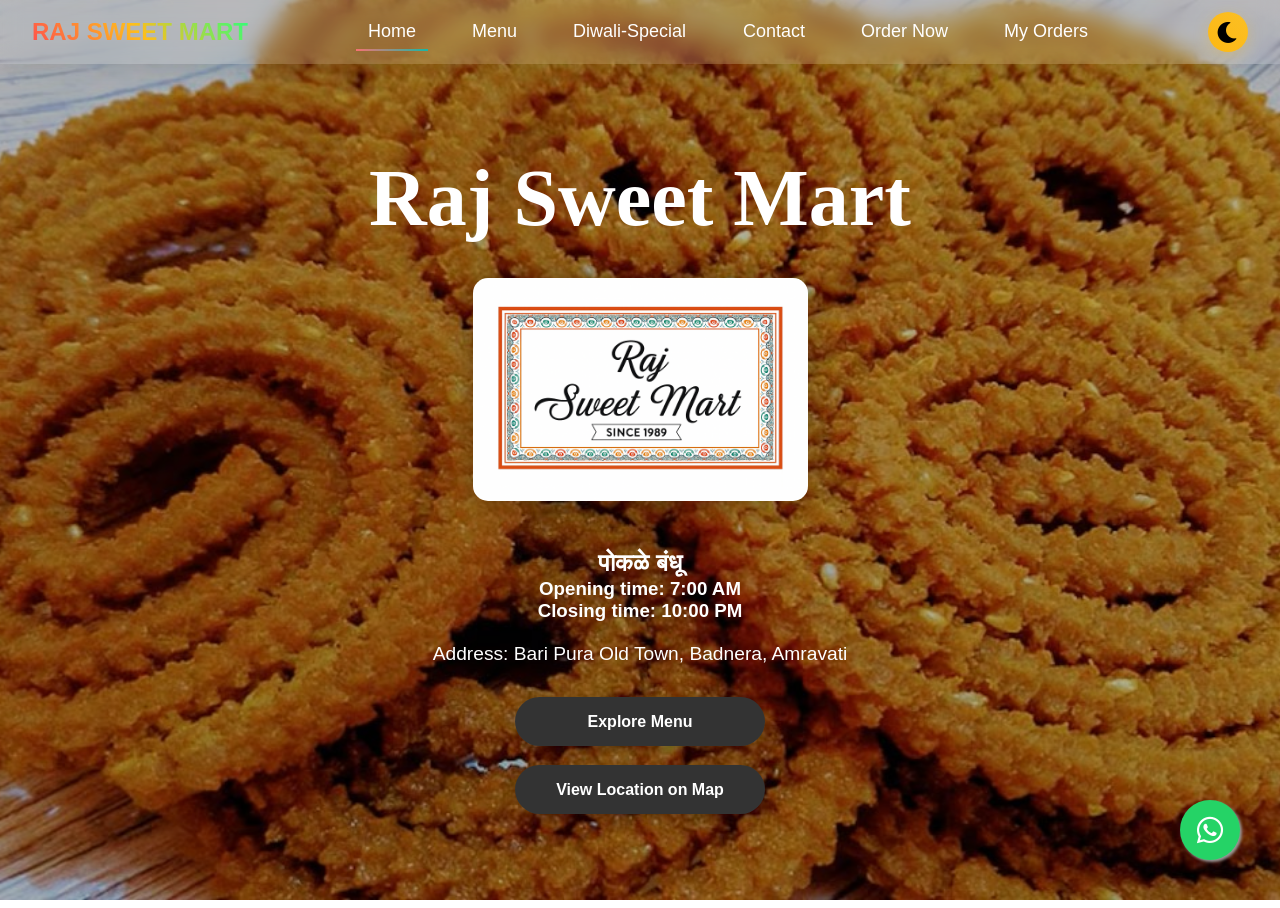
==== index.html @ 450e7254 "jsduifh" ====
<!DOCTYPE html>
<html lang="en">

<head>
    <script>
        // Set dark theme class before CSS loads to prevent white flash
        try {
            if (localStorage.getItem('theme') === 'dark') {
                document.documentElement.classList.add('dark-theme');
                document.body.classList.add('dark-theme');
            }
        } catch (e) { }
    </script>
    <meta charset="UTF-8">
    <meta name="viewport" content="width=device-width, initial-scale=1.0">
    <title>Raj Sweet Mart - Home</title>

    <link rel="icon" type="image/png" href="logo/2.png">


    <!-- Google tag (gtag.js) -->
<script async src="https://www.googletagmanager.com/gtag/js?id=G-T4HXLF1717"></script>
<script>
  window.dataLayer = window.dataLayer || [];
  function gtag(){dataLayer.push(arguments);}
  gtag('js', new Date());

  gtag('config', 'G-T4HXLF1717');
</script>


    <!-- Font Awesome -->
    <link rel="stylesheet" href="https://cdnjs.cloudflare.com/ajax/libs/font-awesome/6.0.0/css/all.min.css">
    <style>
        @import url('https://fonts.googleapis.com/css2?family=Intel+One+Mono:ital,wght@0,300..700;1,300..700&display=swap');

        /* Ensure all content is above video */
        body,
        .navbar,
        .hero,
        .whatsapp-float {
            position: relative;
            z-index: 1;
        }
    </style>
    <!-- Theme CSS - Add this before your main CSS -->
    <link rel="stylesheet" href="css/theme.css">
    <!-- Main CSS -->
    <link rel="stylesheet" href="css/styles.css">
    <!-- Favicon -->
    <link rel="icon" type="image/x-icon" href="images/favicon.ico">
</head>

<body class="background-image">
    <!-- Fallback Background -->
    <div class="video-fallback"></div>

    <!-- Loading Indicator -->
    <div class="video-loading" id="videoLoading">
        <div class="loading-spinner"></div>
        <p>Loading background video...</p>
    </div>

    <!-- Video Overlay -->
    <div class="video-overlay"></div>
    <!-- Navigation -->
    <nav class="navbar" id="navbar">
        <div class="nav-container">
            <div class="logo"><a href="index.html" style="text-decoration: none; color: inherit;">RAJ SWEET MART</a>
            </div>
            <div class="nav-links">
                <a href="index.html" class="nav-button">Home</a>
                <a href="menu.html" class="nav-button">Menu</a>
                <a href="diwali.html" class="nav-button">Diwali-Special</a>
                <a href="contact.html" class="nav-button">Contact</a>
                <a href="order.html" class="nav-button">Order Now</a>
                <a href="user-dashboard.html" class="nav-button">My Orders</a>
            </div>
            <style>
                .nav-links .nav-button {
                    color: white !important;
                }
            </style>

            <!-- Theme toggle button -->
            <button class="theme-toggle-btn" id="themeToggleBtn" title="Toggle light/dark mode" type="button">
                <i class="fas fa-moon"></i>
            </button>
            <button class="mobile-menu-btn" onclick="toggleMobileMenu()">
                <span id="menu-icon">☰</span>
            </button>
        </div>
        <div class="mobile-nav" id="mobile-nav">
            <a href="index.html" class="mobile-nav-link">Home</a>
            <a href="menu.html" class="mobile-nav-link">Menu</a>
            <a href="diwali.html" class="mobile-nav-link">Diwali Special</a>
            <a href="contact.html" class="mobile-nav-link">Contact</a>
            <a href="order.html" class="mobile-nav-link">Order Now</a>
            <a href="user-dashboard.html" class="mobile-nav-link">My Orders</a>
        </div>
        <!-- Mobile menu overlay -->
        <div class="mobile-nav-overlay" id="mobile-nav-overlay"></div>
    </nav>

    <!-- Hero Section -->
    <section id="home" class="hero">
        <div class="hero-content">
            <h1>Raj Sweet Mart</h1>
            <style>
                @import url('https://fonts.googleapis.com/css2?family=Bellefair&family=Intel+One+Mono:ital,wght@0,300..700;1,300..700&family=Merienda:wght@300..900&display=swap');
            </style>
            <!-- <p class="hero-description">Discover the finest sweets and treats at Raj Sweet Mart</p> -->
            <div class="hotel-logo">
                <img src="/images/newlogo.png" alt="Raj Sweet Mart Logo" class="logo-image">
            </div>
            <p class="surname">पोकळे बंधू</p>
            <h3>Opening time: 7:00 AM</h3>
            <h3>Closing time: 10:00 PM</h3>
            <br>
            <h4>Address: Bari Pura Old Town, Badnera, Amravati</h4>
            <a href="menu.html" class="cta-button">Explore Menu</a>
            <br><br>
            <a href="contact.html" class="cta-button">View Location on Map</a>
        </div>
    </section>

    <!-- WhatsApp Floating Button -->
    <a href="https://wa.me/+919850937027" class="whatsapp-float" target="_blank">
        <i class="fab fa-whatsapp"></i>
    </a>

    <div class="background-slideshow">
        <div class="slide-wrapper">
            <img src="/images/chakli.jpg" class="bg-slide active"
            alt="Background 1">
            <img src="/images/anarsaa.jpg" class="bg-slide" alt="Background 2">
            <img src="/images/karanji.jpg" class="bg-slide" alt="Background 3">
            <img src="/images/chivdaa.jpg" class="bg-slide" alt="Background 4">
            <img src="/images/shankarpada.jpg" class="bg-slide" alt="Background 5">
            <img src="/images/gulab-jamun-desi ghee.jpg" class="bg-slide" alt="Background 6">
        </div>
        <div class="overlay"></div>
    </div>

    <script src="/js/script.js"></script>
</body>

</html>
---- css/theme.css ----
/* Common Theme Styles */
:root {
    /* Light Theme Variables */
    --light-bg: #ffffff;
    --light-text: #000000;
    --light-secondary: #333333;
    --light-card-bg: rgba(255, 255, 255, 0.8);
    --light-shadow: rgba(0, 0, 0, 0.1);
    
    /* Dark Theme Variables */
    --dark-bg: #121212;
    --dark-text: #ffffff;
    --dark-secondary: #f0f0f0;
    --dark-card-bg: rgba(18, 18, 18, 0.8);
    --dark-shadow: rgba(0, 0, 0, 0.2);
}

/* Light Theme (Default) */
body {
    background-color: var(--bg-light);
    color: var(--text-light);
    transition: all 0.3s ease;
}

/* Header Styles */
.menu-header h1,
.diwali-header-section h1,
.contact-header h1 {
    color: var(--light-text);
    text-shadow: 2px 2px 4px var(--light-shadow);
}

.menu-header p,
.diwali-header-section p,
.contact-header p {
    color: var(--light-secondary);
}

/* Card and Container Styles */
.sweets-container,
.diwali-container,
.contact-container {
    background: var(--light-card-bg);
    backdrop-filter: blur(10px);
}

/* Dark Theme */
.dark-theme {
    background-color: var(--dark-bg);
    color: var(--dark-text);
}

.dark-theme .menu-header h1,
.dark-theme .diwali-header-section h1,
.dark-theme .contact-header h1 {
    color: var(--dark-text);
    text-shadow: 2px 2px 4px var(--dark-shadow);
}

.dark-theme .menu-header p,
.dark-theme .diwali-header-section p,
.dark-theme .contact-header p {
    color: var(--dark-secondary);
}

.dark-theme .sweets-container,
.dark-theme .diwali-container,
.dark-theme .contact-container {
    background: var(--dark-card-bg);
}

/* Header and content visibility fixes */
.hero-content h1,
.menu-header h1,
.diwali-header-section h1 {
    color: inherit;
}

.hero-content h3,
.hero-content h4,
.menu-header p,
.diwali-header-section p {
    color: white;
}

/* Card backgrounds */
.sweet-item,
.diwali-item {
    background: var(--bg-light);
    color: var(--text-light);
}

.dark-theme .sweet-item,
.dark-theme .diwali-item {
    background: #242424;
    color: var(--text-dark);
}
---- css/styles.css ----
/* Global Styles */
html {
    scroll-behavior: smooth;
    scroll-padding-top: 80px;
    /* Account for fixed navbar */
}

html.dark-theme,
body.dark-theme {
    background-color: #000000 !important;
    color: #ffffff !important;
}

/* Ensure background color is properly set */
body.dark-theme,
html.dark-theme {
    background: #000000 !important;
}

* {
    margin: 0;
    padding: 0;
    box-sizing: border-box;
    backface-visibility: hidden;
    -webkit-backface-visibility: hidden;
}

html,
body {
    height: 100%;
    width: 100%;
    overflow-x: hidden;
}

body {
    font-family: 'Arial', sans-serif;
    /*background-color: #ffffff;*/
    color: #000000;
    line-height: 1.2;
    -webkit-font-smoothing: antialiased;
    -moz-osx-font-smoothing: grayscale;
    padding-top: 64px;
    /* Account for fixed navbar height */
}

body.background-image {
    /*background-image: url('/images/back-img.jpg');*/
    background-size: cover;
    background-position: center;
    background-repeat: no-repeat;
    background-attachment: fixed;
}

/* Navigation Styles */
/*.navbar {
    position: fixed !important;
    top: 0 !important;
    left: 0 !important;
    right: 0 !important;
    width: 100% !important;
    background: rgba(255, 255, 255, 0.95);
    backdrop-filter: blur(20px);
    border-bottom: 1px solid rgba(0, 0, 0, 0.1);
    box-shadow: 0 8px 32px rgba(0, 0, 0, 0.1);
    transition: all 0.3s cubic-bezier(0.4, 0, 0.2, 1);
    will-change: transform, background-color;
    z-index: 1001 !important;
}*/
.navbar {
    background-color: transparent;
    /* Remove solid background */
    background: rgba(255, 255, 255, 0.144);
    /* Semi-transparent white overlay */
    backdrop-filter: blur(10px);
    /* Glass effect */
    -webkit-backdrop-filter: blur(10px);
    /* Safari support */
    box-shadow: 0 2px 20px rgba(0, 0, 0, 0.1);
    position: fixed;
    top: 0;
    left: 0;
    right: 0;
    z-index: 1000;
    transition: all 0.3s ease;
}


.navbar.scrolled {
    backdrop-filter: blur(10px);
    -webkit-backdrop-filter: blur(10px);
    box-shadow: 0 4px 20px rgba(0, 0, 0, 0.1);
}

.nav-container {
    max-width: 100%;
    padding: 0 2rem;
    display: flex;
    justify-content: space-between;
    align-items: center;
    height: 64px;
    position: relative;
    z-index: 1002 !important;
}

.logo {
    font-size: 1.5rem;
    font-weight: bold;
    background: linear-gradient(45deg, #ff4e4e, #ffbe1b, #2fff7b);
    background-clip: text;
    -webkit-background-clip: text;
    color: transparent;
    animation: pulse 2s ease-in-out infinite;
}

@keyframes pulse {

    0%,
    100% {
        opacity: 1;
    }

    50% {
        opacity: 0.8;
    }
}

.nav-links {
    display: flex;
    gap: 2rem;
    position: relative;
    z-index: 1002 !important;
}

.nav-button {
    color: #374151;
    font-size: large;
    font-weight: 500;
    padding: 0.5rem 0.75rem;
    text-decoration: none;
    position: relative;
    transition: all 0.3s cubic-bezier(0.4, 0, 0.2, 1);
    will-change: transform, box-shadow;
    pointer-events: auto !important;
    z-index: 1002 !important;
    background: none !important;
    box-shadow: none !important;
    border: none !important;

}

.nav-button::after {
    content: '';
    position: absolute;
    bottom: 0;
    left: 0;
    width: 0;
    height: 2px;
    background: linear-gradient(45deg, #f87171, #14b8a6);
    transition: width 0.3s ease;
}

.nav-button:hover,
.nav-button:focus,
.nav-button:active {
    background: none !important;
    box-shadow: none !important;
    border: none !important;

}

.nav-button:hover::after,
.nav-button.active::after {
    width: 100%;
}

.nav-button.active {
    color: #000000;
}

.add-to-cart-btn {
    text-decoration: none !important;
    display: inline-flex;
    align-items: center;
    justify-content: center;
    background: #f59e0b; /* solid amber */
    color: #ffffff !important;
    border: none;
    border-radius: 12px; /* rounded-xl */
    padding: 12px 24px; /* py-3 px-6 */
    font-weight: 600; /* font-semibold */
    cursor: pointer;
    box-shadow: 0 8px 18px rgba(245, 158, 11, 0.25);
    transition: all 0.3s ease; /* transition-all duration-300 */
}

.add-to-cart-btn:hover {
    transform: translateY(-1px);
    filter: brightness(1.02);
    background: #d97706; /* darker amber on hover */
    box-shadow: 0 12px 24px rgba(217, 119, 6, 0.28);
}

.add-to-cart-btn:active {
    transform: translateY(0) scale(0.98);
}

.add-to-cart-btn:focus {
    outline: none;
    box-shadow: 0 0 0 4px rgba(245, 158, 11, 0.25);
}

.add-to-cart-btn::after {
    content: none !important;
}

.add-to-cart-group {
    display: flex;
    align-items: center;
    gap: 8px;
    margin-top: 8px;
}

.add-to-cart-group .qty-input {
    width: 56px;
    padding: 6px 8px;
    border: 1px solid #e2e8f0;
    border-radius: 8px;
    font-size: 0.95rem;
    background: #fff;
    color: #111;
}

.add-to-cart-group .qty-input::-webkit-outer-spin-button,
.add-to-cart-group .qty-input::-webkit-inner-spin-button {
    -webkit-appearance: none;
    margin: 0;
}

.add-to-cart-group .qty-input[type="number"] {
    appearance: textfield;
    -moz-appearance: textfield;
}

/* Order page cart controls - remove underline effect on +/- and related buttons */
.cart-row .nav-button {
    text-decoration: none !important;
}

.cart-row .nav-button::after {
    content: none !important;
}

#clearCartBtn {
    text-decoration: none !important;
}

#clearCartBtn::after {
    content: none !important;
}

.mobile-menu-btn {
    display: none;
    background: none;
    border: none;
    color: #374151;
    font-size: 1.5rem;
    cursor: pointer;
    padding: 0.5rem;
    z-index: 1002 !important;
    position: relative;
    pointer-events: auto !important;
}

/* Mobile menu overlay */
body .mobile-nav-overlay {
    position: fixed !important;
    top: 0 !important;
    left: 0 !important;
    width: 100vw !important;
    height: 100vh !important;
    background: rgba(0, 0, 0, 0.5) !important;
    backdrop-filter: blur(2px) !important;
    z-index: 1000000 !important;
    opacity: 0;
    visibility: hidden;
    transition: all 0.3s cubic-bezier(0.4, 0, 0.2, 1);
    pointer-events: none;
}

/* body .mobile-nav-overlay.active {
    opacity: 1 !important;
    visibility: visible !important;
    pointer-events: auto !important;
} */

body .mobile-nav {
    position: fixed !important;
    top: 0 !important;
    left: -100% !important;
    width: 280px !important;
    height: 100vh !important;
    background: #ffffff !important;
    backdrop-filter: blur(20px) !important;
    border-right: 1px solid rgba(0, 0, 0, 0.1) !important;
    padding: 2rem 1rem !important;
    box-shadow: 0 8px 32px rgba(0, 0, 0, 0.1) !important;
    transition: left 0.3s cubic-bezier(0.4, 0, 0.2, 1) !important;
    z-index: 1000002 !important;
    display: flex !important;
    flex-direction: column !important;
    justify-content: flex-start !important;
    align-items: flex-start !important;
    transform: translateZ(0) !important;
    will-change: left !important;
}

body .mobile-nav.active {
    left: 0 !important;
}

.mobile-nav-link {
    display: block;
    padding: 1rem 0.75rem;
    color: #000 !important;
    text-shadow: 0 1px 4px rgba(0, 0, 0, 0.08);
    text-decoration: none;
    transition: all 0.3s ease;
    width: 100%;
    border-radius: 8px;
    margin-bottom: 0.5rem;
    font-size: 1.1rem;
    font-weight: 500;
}

.mobile-nav-link:hover {
    background: rgba(0, 0, 0, 0.05);
    color: #000000;
    transform: translateX(5px);
}

.mobile-nav-link.active {
    background: linear-gradient(45deg, #f87171, #14b8a6);
    color: white;
}

/* Mobile navigation header (for contact page) */
.mobile-nav-header {
    display: flex;
    justify-content: space-between;
    align-items: center;
    padding: 1rem 0.75rem;
    margin-bottom: 1rem;
    border-bottom: 1px solid rgba(0, 0, 0, 0.1);
}

.mobile-menu-close-btn {
    background: none;
    border: none;
    font-size: 1.5rem;
    color: #374151;
    cursor: pointer;
    padding: 0.5rem;
    border-radius: 50%;
    transition: all 0.3s ease;
}

.mobile-menu-close-btn:hover {
    background: rgba(0, 0, 0, 0.05);
    color: #000000;
}

/* Hero Section */
.hero {
    min-height: 100vh;
    display: flex;
    align-items: center;
    justify-content: center;
    text-align: center;
    padding: 0;
    /* Remove padding */
    margin-top: -64px;
    /* Keep this to compensate for navbar */
}

.hero-content {
    position: relative;
    z-index: 10;
    width: 100%;
    padding: 1rem;
    /* Reduce padding */
}

.hero h1 {
    font-size: clamp(2.5rem, 6vw, 4rem);
    font-weight: 800;
    margin-bottom: 1rem;
    text-align: center;
    text-shadow: none;
    margin-top: 3rem;
    background: linear-gradient(45deg, #ffffff, #ffffff);
    background-clip: text;
    -webkit-background-clip: text;
    color: transparent;
    animation: bounce 2s ease-in-out infinite;
}

@keyframes bounce {

    0%,
    100% {
        transform: translateY(0);
    }

    50% {
        transform: translateY(-5px);
    }
}

.hero h4 {
    color: #ffffff;
    font-size: 1.2rem;
    margin-bottom: 2rem;
    font-weight: 400;
}

.hero-description {
    font-size: 1.25rem;
    max-width: 600px;
    margin: 0 auto 1.5rem auto;
    opacity: 1;
    text-align: center;
    color: inherit;
}

.hotel-logo {
    margin: 2rem 0 3rem;
    display: flex;
    justify-content: center;
    align-items: center;
}

.logo-image {
    max-width: 335px;
    width: 100%;
    height: auto;
    border-radius: 15px;
    box-shadow: 0 0 30px rgba(0, 0, 0, 0.3);
    transition: all 0.3s ease;
}

.logo-image:hover {
    box-shadow: 0 0 40px rgba(0, 0, 0, 0.6);
    transform: scale(1.05);
}

.surname {
    font-size: x-large;
    font-weight: bold;
    /*margin-top: 10px;*/
    color: white;
}

.cta-button {
    display: inline-block;
    padding: 1rem 2rem;
    background: linear-gradient(45deg, #333333, #333333);
    color: white;
    text-decoration: none;
    font-weight: bold;
    border-radius: 9999px;
    transition: all 0.3s ease;
    box-shadow: 0 4px 15px rgba(0, 0, 0, 0.3);
}

.cta-button:hover {
    transform: translateY(-4px);
    box-shadow: 0 8px 25px rgba(0, 0, 0, 0.4);
}

/* Mobile-specific hero adjustments */
@media (max-width: 768px) {
    .hero {
        padding: 0;
        margin-top: 0;
    }

    .hero-content {
        padding: 1rem;
    }

    .hero h1 {
        margin-top: 7rem;
        /* Reduce top margin */
    }

    .hotel-logo {
        margin: 1.5rem 0 2rem;
    }
}

@media (max-width: 480px) {
    .hero {
        padding-top: 20px;
        margin-top: -200px;
    }

    .hero-content {
        padding: 1rem 0.5rem;
        padding-top: 5.5rem;
    }

    .hotel-logo {
        /*margin: 1rem 0 1.5rem;*/
        margin: 3rem 0 3rem;
    }
}

/* Responsive Design */
@media (max-width: 767px) {
    .nav-links {
        display: none;
    }

    .mobile-menu-btn {
        display: block;
    }

    /* .logo-image {
        max-width: 250px;
    } */
}

@media (max-width: 480px) {
    /* .logo-image {
        max-width: 200px;
    } */
}

@media (max-width: 768px) {
    /* .logo, .logo-text {
        display: none !important;
    } */
}


h2,
h3 {
    /*font-family: 'Merriweather', serif;*/
    font-family: "Noto Sans JP", sans-serif;
}

/* Footer styles */
.footer {
    background-color: #000;
    color: #fff;
    padding: 4rem 2rem 2rem;
    font-family: sans-serif;
}

.footer-container {
    display: grid;
    grid-template-columns: repeat(4, 1fr);
    gap: 2rem;
    max-width: 1400px;
    margin: 0 auto;
    padding-bottom: 3rem;
}

.footer-column {
    padding: 0 1rem;
}

.footer-heading {
    font-size: 1.1rem;
    margin-bottom: 1.5rem;
    font-weight: bold;
    color: #fff;
}

.footer-column p {
    line-height: 1.7;
    color: #aaa;
    font-size: 0.9rem;
}

.footer-links {
    list-style: none;
    padding: 0;
}

.footer-links li {
    margin-bottom: 0.75rem;
}

.footer-links a {
    color: #aaa;
    text-decoration: none;
    transition: color 0.3s ease;
    font-size: 0.9rem;
}

.footer-links a:hover {
    color: #fff;
}

.contact-info {
    display: flex;
    align-items: flex-start;
    margin-bottom: 1rem;
    color: #aaa;
}

.contact-info i {
    font-size: 1rem;
    margin-right: 1rem;
    margin-top: 5px;
    width: 20px;
    text-align: center;
}

.social-icons a {
    color: #aaa;
    font-size: 1.2rem;
    margin-right: 1rem;
    text-decoration: none;
    transition: color 0.3s ease;
}

.social-icons a:hover {
    color: #fff;
}

.footer-bottom {
    border-top: 1px solid #444;
    padding-top: 2rem;
    margin-top: 2rem;
    text-align: center;
    font-size: 0.9rem;
    color: #aaa;
}

/* Responsive styles for footer */
@media (max-width: 992px) {
    .footer-container {
        grid-template-columns: 1fr 1fr;
    }
}

@media (max-width: 768px) {
    .footer-container {
        grid-template-columns: 1fr;
        gap: 3rem;
        text-align: center;
    }

    .contact-info {
        justify-content: center;
    }
}

/* Navbar Search Box */
.nav-search {
    display: flex;
    align-items: center;
    margin-left: 2rem;
}

.nav-search input[type="text"] {
    padding: 0.4rem 1rem;
    border: 1px solid #e2e8f0;
    border-radius: 20px 0 0 20px;
    outline: none;
    font-size: 1rem;
    background: #fff;
    color: #414141;
    transition: border 0.2s;
}

.nav-search input[type="text"]:focus {
    border-color: #FDB813;
}

.nav-search button {
    padding: 0.4rem 0.9rem;
    border: 1px solid #adadad;
    border-left: none;
    border-radius: 0 20px 20px 0;
    background: #FDB813;
    color: #e2e8f0;
    font-size: 1rem;
    cursor: pointer;
    transition: background 0.2s;
}

.nav-search button:hover {
    background: #e4a60b;
}

@media (max-width: 767px) {
    .nav-search {
        margin: 1rem 0 0 0;
        width: 100%;
        justify-content: flex-end;
        position: relative;
    }

    .nav-search input[type="text"] {
        width: 0;
        min-width: 0;
        opacity: 0;
        padding: 0;
        border: none;
        transition: width 0.3s, opacity 0.3s, padding 0.3s;
        position: absolute;
        right: 2.5rem;
        top: 0;
        z-index: 2;
    }

    .nav-search.expanded input[type="text"] {
        width: 60vw;
        opacity: 1;
        padding: 0.4rem 1rem;
        border: 1px solid #e2e8f0;
        background: #fff;
        color: #333;
        position: static;
    }

    .nav-search button {
        z-index: 3;
        background: #FDB813;
        color: #222;
        border-radius: 50%;
        padding: 0.4rem 0.6rem;
        border: none;
        font-size: 1.2rem;
        margin-left: 0.5rem;
    }
}

/* Theme Toggle Button */
.theme-toggle-btn {
    background: linear-gradient(45deg, #FDB813, #fbbf24);
    border: none;
    border-radius: 50%;
    width: 40px;
    height: 40px;
    display: flex;
    align-items: center;
    justify-content: center;
    cursor: pointer;
    transition: all 0.3s ease;
    box-shadow: 0 4px 15px rgba(253, 184, 19, 0.3);
    position: relative;
    z-index: 1002 !important;
    pointer-events: auto !important;
}

.theme-toggle-btn:hover {
    background: #FDB813;
    color: #000000;
}

.theme-toggle-btn .fa-sun {
    color: #FDB813;
    text-shadow: 0 0 6px #fff7c2;
}

.theme-toggle-btn .fa-moon {
    color: #fff;
    text-shadow: 0 0 6px #000000;
}

.theme-toggle-btn i,
.theme-toggle-btn span {
    display: inline-block;
    vertical-align: middle;
    font-size: 1.5rem;
    color: inherit !important;
    filter: none !important;
    text-shadow: none !important;
}

/* Light/Dark Theme Styles (excluding footer) */
/*body.dark-theme {
    background: #000000 !important;
    color: #ffffff;
}*/

body.dark-theme .navbar,
body.dark-theme .mobile-nav {
    background: rgba(0, 0, 0, 0.95) !important;
    color: #ffffff !important;
    border-bottom: 1px solid #333 !important;
}

body.dark-theme .mobile-nav {
    background: #000000 !important;
    border-right: 1px solid #000000 !important;
    box-shadow: 0 8px 32px rgba(0, 0, 0, 0.3) !important;
}

body.dark-theme .nav-button,
body.dark-theme .mobile-nav-link {
    color: #ffffff;
}

body.dark-theme .mobile-nav-link:hover {
    background: rgba(0, 0, 0, 0.1);
    color: #FDB813;
}

body.dark-theme .mobile-nav-link.active {
    background: linear-gradient(45deg, #f87171, #14b8a6);
    color: white;
}

body.dark-theme .nav-button.active,
body.dark-theme .nav-button:hover {
    color: #FDB813;
}

body.dark-theme .nav-search input[type="text"] {
    background: #000000;
    color: #f3f3f3;
    border-color: #3b3b3b;
}

body.dark-theme .nav-search button {
    background: #000000;
    color: #FDB813;
}

body.dark-theme .theme-toggle-btn {
    background: #272626;
    color: #FDB813;
}

body.dark-theme .theme-toggle-btn:hover {
    background: #FDB813;
    color: #232323;
}

/* Main content area (container, cards, etc.) */
body.dark-theme .page-container,
body.dark-theme .sweets-section,
body.dark-theme .categories-section,
body.dark-theme .menu-header,
body.dark-theme .sweets-title,
body.dark-theme .categories-title {
    background: transparent !important;
    color: #f3f3f3 !important;
}

body.dark-theme .sweet-item {
    background: #232323 !important;
    color: #f3f3f3 !important;
    border-color: #333 !important;
}

body.dark-theme .sweet-name,
body.dark-theme .sweet-price {
    color: #FDB813 !important;
}

body.dark-theme .sweet-details {
    color: #f3f3f3 !important;
}

/* body.dark-theme .categories-section {
    background: #232323 !important;
    border-bottom: 1px solid #333 !important;
} */
body.dark-theme .category-btn {
    background: #232323 !important;
    color: #FDB813 !important;
    border-color: #333 !important;
}

body.dark-theme .category-btn.active,
body.dark-theme .category-btn:hover {
    background: #FDB813 !important;
    color: #232323 !important;
}

body.dark-theme .modal-content {
    background: #232323 !important;
    color: #f3f3f3 !important;
}

body.dark-theme .modal-title {
    color: #FDB813 !important;
}

body.dark-theme .modal-close {
    color: #FDB813 !important;
}

/* Do NOT change the footer styles in dark mode */

/* Search bar below heading styles */
.search-below-heading {
    display: none;
    justify-content: center;
    align-items: center;
    margin: 1.2rem 0 1.5rem 0;
    width: 100%;
}

.search-below-heading input[type="text"] {
    width: 80vw;
    max-width: 400px;
    padding: 0.7rem 1.2rem;
    border: 1.5px solid #fbbf24;
    border-radius: 30px 0 0 30px;
    font-size: 1rem;
    outline: none;
    background: #fff;
}

.search-below-heading button {
    padding: 0.7rem 1.2rem;
    border: 1.5px solid #fbbf24;
    border-left: none;
    border-radius: 0 30px 30px 0;
    background: #fbbf24;
    color: #222;
    font-size: 1.2rem;
    cursor: pointer;
    transition: background 0.2s;
}

.search-below-heading button:hover {
    background: #f59e42;
}

@media (max-width: 600px) {
    .search-below-heading input[type="text"] {
        width: 60vw;
        font-size: 0.98rem;
    }

    .search-below-heading button {
        font-size: 1.1rem;
        padding: 0.7rem 1rem;
    }
}

@media (max-width: 768px) {
    .search-below-heading {
        display: flex;
    }

    .nav-search {
        display: none !important;
    }
}

/* Scroll to top button hover effects */
.scroll-to-top-btn:hover {
    transform: translateY(-3px) scale(1.1);
    box-shadow: 0 6px 20px rgba(255, 107, 107, 0.4);
}

/* Smooth page transitions */
.page-container {
    animation: fadeInUp 0.6s ease-out;
}

@keyframes fadeInUp {
    from {
        opacity: 0;
        transform: translateY(20px);
    }

    to {
        opacity: 1;
        transform: translateY(0);
    }
}

/* Enhanced hover effects with smooth transitions */
.nav-button,
.category-btn,
.card-btn,
.submit-btn {
    transition: all 0.3s cubic-bezier(0.4, 0, 0.2, 1);
    will-change: transform, box-shadow;
}

/* Smooth modal animations */
.modal {
    transition: opacity 0.3s ease;
}

.modal-content {
    transition: transform 0.4s cubic-bezier(0.4, 0, 0.2, 1);
    will-change: transform;
}

/* Smooth section transitions */
section {
    transition: opacity 0.3s ease;
}

/* Enhanced focus states for accessibility */
button:focus,
input:focus,
textarea:focus,
select:focus {
    /* outline: 2px solid #ff6b6b; */
    outline-offset: 2px;
    transition: outline 0.2s ease;
}

/* Theme Transition Animation - Wave Effect */
.theme-transition-overlay {
    position: fixed;
    top: 0;
    left: 0;
    width: 100%;
    height: 100%;
    z-index: 9999;
    pointer-events: none;
    transition: all 1.2s cubic-bezier(0.4, 0, 0.2, 1);
}

.theme-transition-overlay.dark {
    background: #1a1a1a;
    clip-path: circle(0% at var(--mouse-x, 50%) var(--mouse-y, 50%));
    animation: darkThemeWave 1.2s cubic-bezier(0.4, 0, 0.2, 1) forwards;
    -webkit-animation: darkThemeWave 1.2s cubic-bezier(0.4, 0, 0.2, 1) forwards;
}


.theme-transition-overlay.light {
    background: #ffffff;
    clip-path: circle(0% at var(--mouse-x, 50%) var(--mouse-y, 50%));
    animation: lightThemeWave 1.2s cubic-bezier(0.4, 0, 0.2, 1) forwards;
    -webkit-animation: lightThemeWave 1.2s cubic-bezier(0.4, 0, 0.2, 1) forwards;
}

@keyframes darkThemeWave {
    0% {
        clip-path: circle(0% at var(--mouse-x, 50%) var(--mouse-y, 50%));
        opacity: 0;
    }

    20% {
        opacity: 1;
    }

    80% {
        opacity: 1;
    }

    100% {
        clip-path: circle(150% at var(--mouse-x, 50%) var(--mouse-y, 50%));
        opacity: 0;
    }
}

@keyframes lightThemeWave {
    0% {
        clip-path: circle(0% at var(--mouse-x, 50%) var(--mouse-y, 50%));
        opacity: 0;
    }

    20% {
        opacity: 1;
    }

    80% {
        opacity: 1;
    }

    100% {
        clip-path: circle(150% at var(--mouse-x, 50%) var(--mouse-y, 50%));
        opacity: 0;
    }
}

/* Wave effect for page elements */
.wave-effect {
    position: relative;
    transition: all 0.6s cubic-bezier(0.4, 0, 0.2, 1);
}

.wave-effect::before {
    content: '';
    position: absolute;
    top: 0;
    left: 0;
    right: 0;
    bottom: 0;
    background: inherit;
    z-index: -1;
    transition: all 0.6s cubic-bezier(0.4, 0, 0.2, 1);
}

/* Enhanced theme toggle button */
.theme-toggle-btn {
    position: relative;
    overflow: hidden;
    transition: all 0.3s cubic-bezier(0.4, 0, 0.2, 1);
}

.theme-toggle-btn::before {
    content: '';
    position: absolute;
    top: 50%;
    left: 50%;
    width: 0;
    height: 0;
    background: rgba(255, 255, 255, 0.1);
    border-radius: 50%;
    transform: translate(-50%, -50%);
    transition: all 0.3s ease;
}

.theme-toggle-btn:hover::before {
    width: 100%;
    height: 100%;
}

/* Smooth theme content transition with wave effect */
body {
    transition: background-color 1.2s cubic-bezier(0.4, 0, 0.2, 1),
        color 1.2s cubic-bezier(0.4, 0, 0.2, 1);
}

/* Ensure all theme-dependent elements transition smoothly with wave effect */
.navbar,
.sweet-item,
contact-card,
.modal-content,
.footer,
.menu-header,
.diwali-header-section,
.contact-info-section,
.sweet-name,
.sweet-price,
.sweet-description,
h1,
h2,
h3,
h4,
h5,
h6,
p,
span,
div {
    transition: background-color 1.2s cubic-bezier(0.4, 0, 0.2, 1), color 1.2s cubic-bezier(0.4, 0, 0.2, 1), border-color 1.2s cubic-bezier(0.4, 0, 0.2, 1), box-shadow 1.2s cubic-bezier(0.4, 0, 0.2, 1), opacity 0.6s cubic-bezier(0.4, 0, 0.2, 1), transform 0.6s cubic-bezier(0.4, 0, 0.2, 1);
    -webkit-transition: background-color 1.2s cubic-bezier(0.4, 0, 0.2, 1), ;
    -moz-transition: background-color 1.2s cubic-bezier(0.4, 0, 0.2, 1), ;
    -ms-transition: background-color 1.2s cubic-bezier(0.4, 0, 0.2, 1), ;
    -o-transition: background-color 1.2s cubic-bezier(0.4, 0, 0.2, 1), ;
}

/* Ensure mobile navigation appears above everything */
body.mobile-menu-open {
    overflow: hidden !important;
}

body.mobile-menu-open .navbar,
body.mobile-menu-open .nav-container,
body.mobile-menu-open .nav-links,
body.mobile-menu-open .nav-button,
body.mobile-menu-open .mobile-menu-btn,
body.mobile-menu-open .theme-toggle-btn {
    z-index: 1002 !important;
    pointer-events: auto !important;
}

body.mobile-menu-open .mobile-nav,
body.mobile-menu-open .mobile-nav-overlay {
    z-index: 1000000 !important;
}

body.dark-theme .mobile-nav-link {
    color: #fff !important;
    text-shadow: 0 1px 6px rgba(0, 0, 0, 0.18);
}

body.dark-theme .hero h4 {
    color: #fff !important;
}

#menu-icon {
    display: inline-block;
    transition: transform 0.2s cubic-bezier(.4, 2, .6, 1);
    font-size: 2rem;
}

#menu-icon.pop {
    animation: menu-pop 0.35s cubic-bezier(.4, 2, .6, 1);
}

@keyframes menu-pop {
    0% {
        transform: scale(1);
    }

    30% {
        transform: scale(1.25);
    }

    60% {
        transform: scale(0.92);
    }

    100% {
        transform: scale(1);
    }
}

/* Tablet Styles (768px - 1023px) */
@media (min-width: 768px) and (max-width: 1023px) {
    .nav-container {
        padding: 0 1.5rem;
        height: 70px;
    }

    .logo {
        font-size: 1.4rem;
    }

    .nav-links {
        gap: 1.5rem;
    }

    .nav-button {
        font-size: 1rem;
        padding: 0.6rem 0.8rem;
        min-height: 44px;
        /* Better touch target */
        display: flex;
        align-items: center;
    }

    .theme-toggle-btn {
        font-size: 1.2rem;
        padding: 0.6rem;
        width: 44px;
        height: 44px;
        min-height: 44px;
        /* Better touch target */
    }
}


/* Responsive body padding for different navbar heights */
@media (min-width: 768px) and (max-width: 1023px) {
    body {
        padding-top: 70px;
    }
}

@media (min-width: 1024px) {
    body {
        padding-top: 72px;
    }
}

/* Responsive scroll padding for different navbar heights */
@media (min-width: 768px) and (max-width: 1023px) {
    html {
        scroll-padding-top: 85px;
    }
}

@media (min-width: 1024px) {
    html {
        scroll-padding-top: 87px;
    }
}

/* Additional responsive improvements for better visual hierarchy */
@media (min-width: 768px) and (max-width: 1023px) {
    .nav-button:hover {
        transform: translateY(-3px);
        box-shadow: 0 4px 12px rgba(0, 0, 0, 0.15);
        -webkit-transform: translateY(-3px);
        -moz-transform: translateY(-3px);
        -ms-transform: translateY(-3px);
        -o-transform: translateY(-3px);
    }

    .theme-toggle-btn:hover {
        transform: scale(1.1);
        box-shadow: 0 6px 20px rgba(253, 184, 19, 0.4);
    }
}

@media (min-width: 1024px) {
    .nav-button:hover {
        transform: translateY(-4px);
        box-shadow: 0 6px 16px rgba(0, 0, 0, 0.15);
    }

    .theme-toggle-btn:hover {
        transform: scale(1.15);
        box-shadow: 0 8px 25px rgba(253, 184, 19, 0.4);
    }

    .logo:hover {
        transform: scale(1.05);
        transition: transform 0.3s ease;
    }
}

@media (min-width: 1200px) {
    .nav-button:hover {
        transform: translateY(-5px);
        box-shadow: 0 8px 20px rgba(0, 0, 0, 0.15);
    }

    .theme-toggle-btn:hover {
        transform: scale(1.2);
        box-shadow: 0 10px 30px rgba(253, 184, 19, 0.4);
    }
}

@media (min-width: 1400px) {
    .nav-button:hover {
        transform: translateY(-6px);
        box-shadow: 0 10px 24px rgba(0, 0, 0, 0.15);
    }

    .theme-toggle-btn:hover {
        transform: scale(1.25);
        box-shadow: 0 12px 35px rgba(253, 184, 19, 0.4);
    }
}

.special-offers-list {
    list-style: none;
    padding: 0;
    margin: 0;
}

.special-offers-list li {
    display: flex;
    align-items: center;
    margin-bottom: 12px;
    color: #aaa;
    transition: transform 0.2s ease;
}

.special-offers-list li:hover {
    transform: translateX(5px);
}

.special-offers-list i {
    color: #aaa;
    margin-right: 10px;
    font-size: 1.1rem;
}

.special-offers-list span {
    font-size: 0.95rem;
    line-height: 1.4;
}


/* Selection Color Styles: use brand-friendly orange with good contrast */
/* Accessible default selection color across browsers */
::selection {
    background-color: #f44910;
    /* brand orange */
    color: #ffffff;
    /* white text for contrast */
}

::-moz-selection {
    background-color: #f44910;
    color: #ffffff;
}

/* WhatsApp Float Button */
.whatsapp-float {
    position: fixed;
    bottom: 40px;
    right: 40px;
    background-color: #25d366;
    color: #FFF;
    width: 60px;
    height: 60px;
    border-radius: 50%;
    text-align: center;
    font-size: 30px;
    box-shadow: 2px 2px 3px #999;
    z-index: 100;
    display: flex;
    align-items: center;
    justify-content: center;
    text-decoration: none;
    animation: whatsapp-pulse 1.5s infinite;
}

@keyframes whatsapp-pulse {
    0% {
        transform: scale(1);
        box-shadow: 0 0 0 0 rgba(37, 211, 102, 0.5);
    }

    70% {
        transform: scale(1.1);
        box-shadow: 0 0 0 15px rgba(37, 211, 102, 0);
    }

    100% {
        transform: scale(1);
        box-shadow: 0 0 0 0 rgba(37, 211, 102, 0);
    }
}

.whatsapp-float:hover {
    text-decoration: none;
    color: #FFF;
    background-color: #128C7E;
    transform: scale(1.1);
}

/* Mobile responsiveness */
@media screen and (max-width: 768px) {
    .whatsapp-float {
        width: 50px;
        height: 50px;
        /*bottom: 20px;*/
        right: 30px;
        font-size: 24px;
    }
}

/*.logo a {
    font-family: 'Intel One Mono', monospace;
}*/

.hero-content h1 {
    /*font-family: 'Bellefair', serif;*/
    font-family: "Libre Caslon Text", serif;
    font-size: 50px;
    font-weight: bold;
}

.hero-content h1 {
    font-size: 5rem;
    /* Desktop font size */
    font-weight: 700;
    margin-bottom: 1rem;
    text-align: center;
    line-height: 1.2;
}

@media screen and (max-width: 1024px) {
    .hero-content h1 {
        font-size: 3rem;
    }
}

/* Mobile view */
@media screen and (max-width: 768px) {
    .hero-content h1 {
        font-size: 3rem;
    }
}


/* Enhanced CTA Buttons */
.cta-buttons {
    display: flex;
    flex-direction: column;
    gap: 15px;
    align-items: center;
    margin: 40px 0;
}

.cta-button {
    display: inline-flex;
    align-items: center;
    gap: 10px;
    padding: 15px 30px;
    border-radius: 50px;
    text-decoration: none;
    font-weight: bold;
    transition: all 0.3s ease;
    position: relative;
    overflow: hidden;
    min-width: 250px;
    justify-content: center;
}

.cta-button:hover {
    transform: translateY(-3px);
    box-shadow: 0 10px 25px rgba(0, 0, 0, 0);
}

.cta-button::before {
    content: '';
    position: absolute;
    top: 50%;
    left: 50%;
    width: 0;
    height: 0;
    background: rgba(0, 0, 0, 0.174);
    border-radius: 50%;
    transform: translate(-50%, -50%);
    transition: width 0.6s, height 0.6s;
}

.cta-button:hover::before {
    width: 300px;
    height: 300px;
}

/* Background Video Styles */
.video-background {
    position: fixed;
    top: 0;
    left: 0;
    width: 100%;
    height: 100%;
    min-width: 100%;
    min-height: 100%;
    z-index: -3;
    object-fit: cover;
    object-position: center;
    background: #000;
}

/* Video overlay for better text readability */
.video-overlay {
    position: fixed;
    top: 0;
    left: 0;
    width: 100%;
    height: 100%;
    background: linear-gradient(45deg,
            rgba(0, 0, 0, 0.5) 0%,
            rgba(0, 0, 0, 0.3) 50%,
            rgba(0, 0, 0, 0.5) 100%);
    z-index: -2;
}

/* Remove default background from body */
body.background-image {
    background: none !important;
}

/* Fallback background */
.video-fallback {
    position: fixed;
    top: 0;
    left: 0;
    width: 100%;
    height: 100%;
    background: linear-gradient(135deg, #ff6b6b 0%, #feca57 50%, #48cae4 100%);
    z-index: -4;
}

/* Loading indicator */
.video-loading {
    position: fixed;
    top: 50%;
    left: 50%;
    transform: translate(-50%, -50%);
    z-index: -1;
    color: white;
    font-family: 'Intel One Mono', monospace;
    text-align: center;
    opacity: 1;
    transition: opacity 1s ease-out;
}

.video-loading.hidden {
    opacity: 0;
    pointer-events: none;
}

.loading-spinner {
    width: 50px;
    height: 50px;
    border: 4px solid rgba(0, 0, 0, 0.3);
    border-top: 4px solid #ff6b6b;
    border-radius: 50%;
    animation: spin 1s linear infinite;
    margin: 0 auto 20px;
}

@keyframes spin {
    0% {
        transform: rotate(0deg);
    }

    100% {
        transform: rotate(360deg);
    }
}



/* Mobile optimizations */
@media (max-width: 768px) {
    .loading-spinner {
        width: 40px;
        height: 40px;
    }
}

/* Smooth fade-in for content */
.hero-content {
    animation: fadeInUp 1.5s ease-out 0.5s both;
}

@keyframes fadeInUp {
    from {
        opacity: 0;
        transform: translateY(30px);
    }

    to {
        opacity: 1;
        transform: translateY(0);
    }
}

/* Replace with these specific dark theme styles */
html.dark-theme,
body.dark-theme {
    background-color: #000000 !important;
    color: #ffffff !important;
}

/* Specific element styles for dark theme */
body.dark-theme .navbar {
    background: rgba(0, 0, 0, 0.95) !important;
    border-bottom: 1px solid #000000 !important;
}

body.dark-theme .sweet-item,
body.dark-theme .card,
body.dark-theme .contact-card {
    background-color: #000000 !important;
}

body.dark-theme input,
body.dark-theme textarea,
body.dark-theme select {
    background-color: #000000 !important;
    color: #ffffff !important;
    border-color: #858585 !important;
}

body.dark-theme .modal-content {
    background-color: #000000 !important;
}

/* Keep the footer styles unchanged */

.background-slideshow {
    position: fixed;
    top: 0;
    left: 0;
    width: 100vw;
    height: 100vh;
    overflow: hidden;
    z-index: 0;
}

.slide-wrapper {
    position: relative;
    width: 100%;
    height: 100%;
}

.bg-slide {
    position: absolute;
    top: 0;
    left: 0;
    width: 100%;
    height: 100%;
    object-fit: cover;
    opacity: 0;
    transform: scale(1.1);
    transition: opacity 1.5s ease-in-out, transform 8s ease-in-out;
}

.bg-slide.active {
    opacity: 1;
    transform: scale(1);
}

.overlay {
    position: absolute;
    top: 0;
    left: 0;
    width: 100%;
    height: 100%;
    background: rgba(0, 0, 0, 0.3);
    z-index: 1;
}

@keyframes kenBurns {
    0% {
        transform: scale(1.1) translate(-1%, -1%);
    }

    100% {
        transform: scale(1) translate(1%, 1%);
    }
}



.order-now-container {
    display: flex;
    justify-content: center;
    align-items: center;
    margin: 40px 0;
}

.order-now-btn {
    font-family: "Poppins", sans-serif;
    color: white;
    text-decoration: none;
    background-color: #f75b1e;
    padding: 16px 45px;
    border-radius: 50px;
    font-size: 1.2rem;
    text-transform: uppercase;
    letter-spacing: 1px;
    position: relative;
    overflow: hidden;
    transition: all 0.3s ease;
    box-shadow: 0 0 10px rgba(37, 211, 102, 0.3);
}

.order-now-btn::before {
    content: "";
    position: absolute;
    top: 0;
    left: -100%;
    width: 100%;
    height: 100%;
    background: linear-gradient(120deg, #f75b1e, #f75b1e);
    transition: all 0.5s ease;
    z-index: 0;
}

.order-now-btn span {
    position: relative;
    z-index: 1;
}

.order-now-btn:hover::before {
    left: 0;
}

.order-now-btn:hover {
    box-shadow: 0 0 25px rgba(239, 76, 27, 0.6);
    transform: scale(1.05);
}

@media (max-width: 600px) {
    .order-now-btn {
        font-size: 1rem;
        padding: 12px 32px;
    }
}
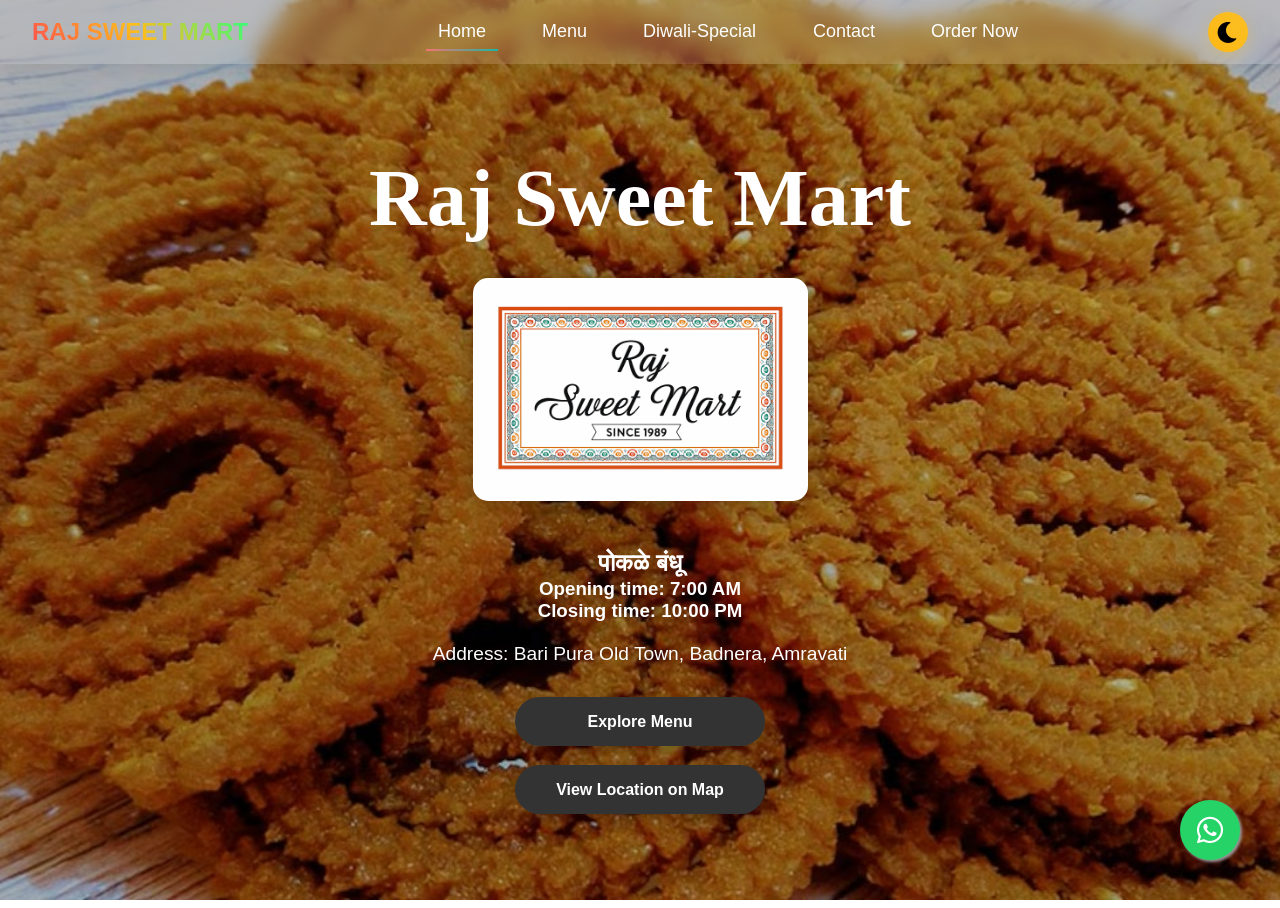
==== commit de7275cd: "fix order" ====
--- a/index.html
+++ b/index.html
@@ -19,14 +19,14 @@
 
 
     <!-- Google tag (gtag.js) -->
-<script async src="https://www.googletagmanager.com/gtag/js?id=G-T4HXLF1717"></script>
-<script>
-  window.dataLayer = window.dataLayer || [];
-  function gtag(){dataLayer.push(arguments);}
-  gtag('js', new Date());
+    <script async src="https://www.googletagmanager.com/gtag/js?id=G-T4HXLF1717"></script>
+    <script>
+        window.dataLayer = window.dataLayer || [];
+        function gtag() { dataLayer.push(arguments); }
+        gtag('js', new Date());
 
-  gtag('config', 'G-T4HXLF1717');
-</script>
+        gtag('config', 'G-T4HXLF1717');
+    </script>
 
 
     <!-- Font Awesome -->
@@ -74,7 +74,6 @@
                 <a href="diwali.html" class="nav-button">Diwali-Special</a>
                 <a href="contact.html" class="nav-button">Contact</a>
                 <a href="order.html" class="nav-button">Order Now</a>
-                <a href="user-dashboard.html" class="nav-button">My Orders</a>
             </div>
             <style>
                 .nav-links .nav-button {
@@ -96,7 +95,6 @@
             <a href="diwali.html" class="mobile-nav-link">Diwali Special</a>
             <a href="contact.html" class="mobile-nav-link">Contact</a>
             <a href="order.html" class="mobile-nav-link">Order Now</a>
-            <a href="user-dashboard.html" class="mobile-nav-link">My Orders</a>
         </div>
         <!-- Mobile menu overlay -->
         <div class="mobile-nav-overlay" id="mobile-nav-overlay"></div>
@@ -131,8 +129,7 @@
 
     <div class="background-slideshow">
         <div class="slide-wrapper">
-            <img src="/images/chakli.jpg" class="bg-slide active"
-            alt="Background 1">
+            <img src="/images/chakli.jpg" class="bg-slide active" alt="Background 1">
             <img src="/images/anarsaa.jpg" class="bg-slide" alt="Background 2">
             <img src="/images/karanji.jpg" class="bg-slide" alt="Background 3">
             <img src="/images/chivdaa.jpg" class="bg-slide" alt="Background 4">
@@ -145,4 +142,4 @@
     <script src="/js/script.js"></script>
 </body>
 
-</html>
+</html>
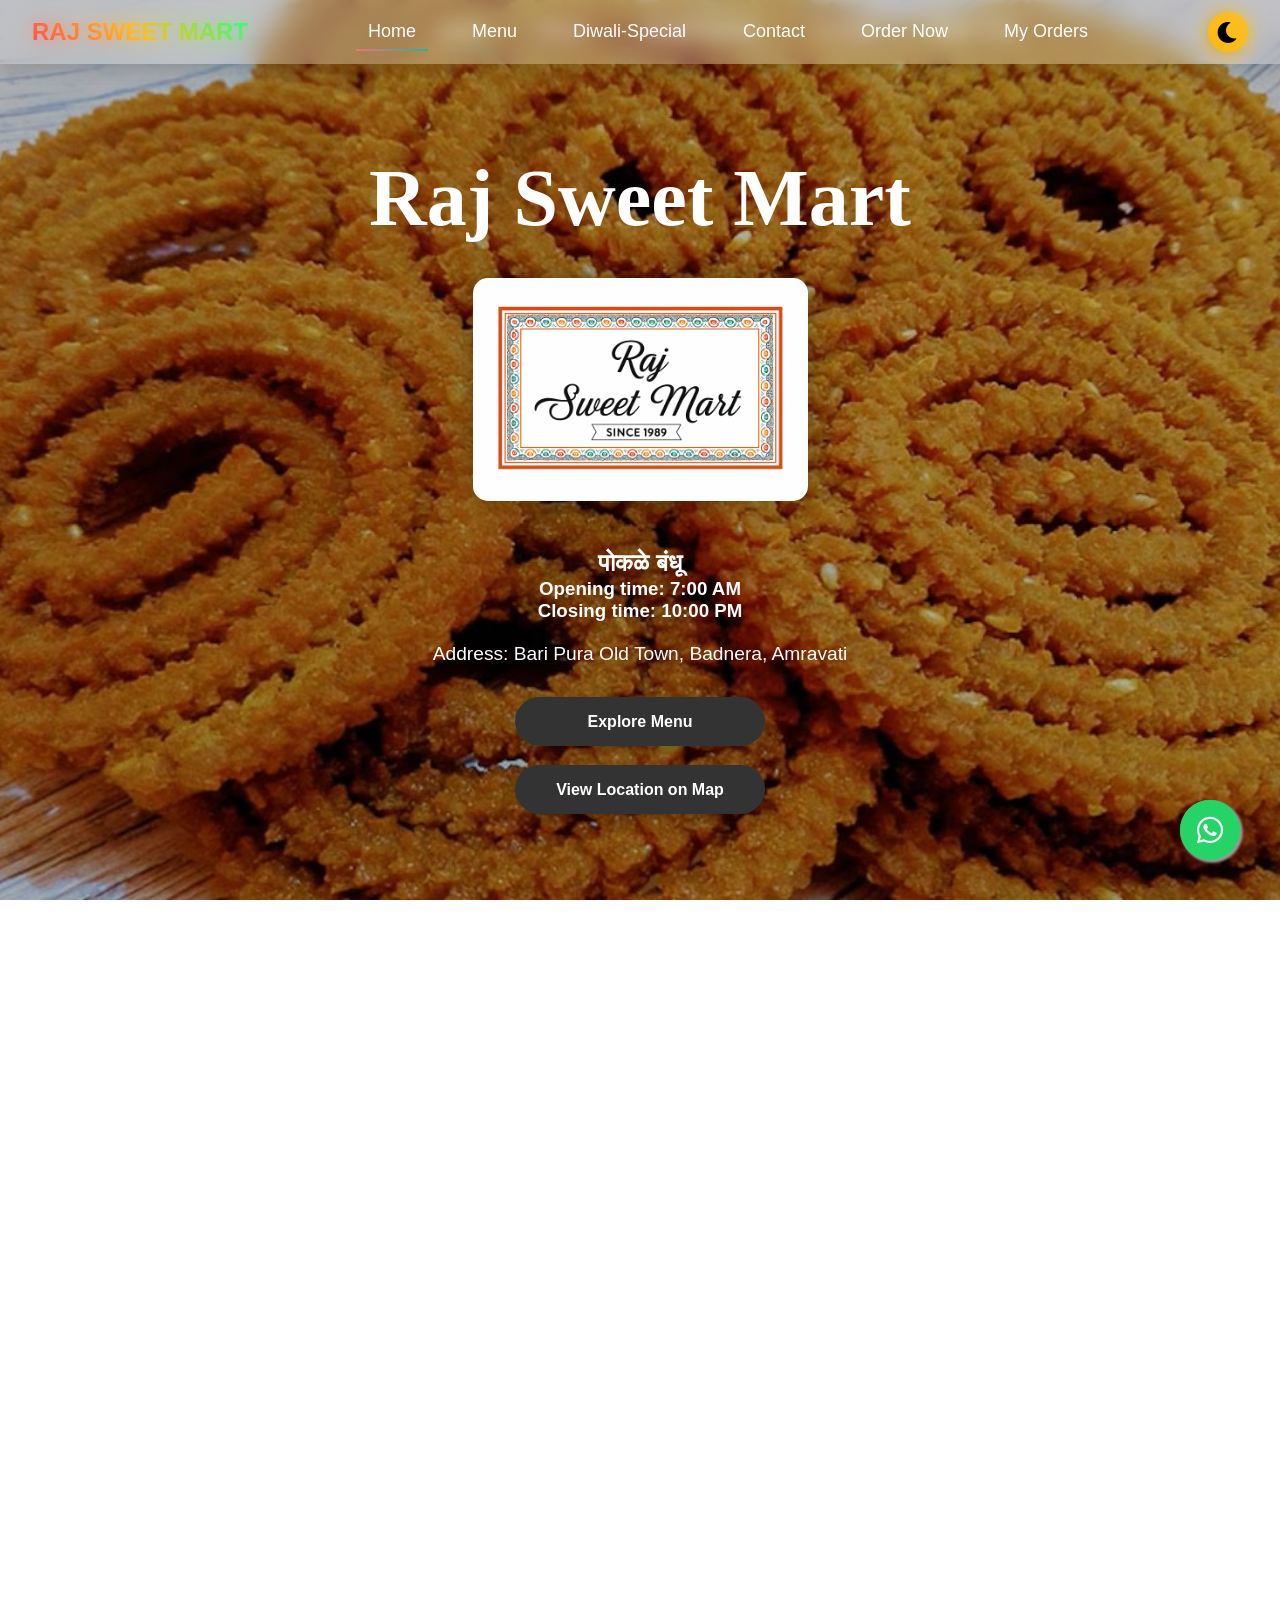
==== commit 5bd6909b: "Enhance navigation with mobile menu and theme toggle Added mobile navigation links and theme toggle " ====
--- a/index.html
+++ b/index.html
@@ -142,4 +142,150 @@
     <script src="/js/script.js"></script>
 </body>
 
-</html>+</html><!DOCTYPE html>
+<html lang="en">
+
+<head>
+    <script>
+        // Set dark theme class before CSS loads to prevent white flash
+        try {
+            if (localStorage.getItem('theme') === 'dark') {
+                document.documentElement.classList.add('dark-theme');
+                document.body.classList.add('dark-theme');
+            }
+        } catch (e) { }
+    </script>
+    <meta charset="UTF-8">
+    <meta name="viewport" content="width=device-width, initial-scale=1.0">
+    <title>Raj Sweet Mart - Home</title>
+
+    <link rel="icon" type="image/png" href="logo/2.png">
+
+
+    <!-- Google tag (gtag.js) -->
+    <script async src="https://www.googletagmanager.com/gtag/js?id=G-T4HXLF1717"></script>
+    <script>
+        window.dataLayer = window.dataLayer || [];
+        function gtag() { dataLayer.push(arguments); }
+        gtag('js', new Date());
+
+        gtag('config', 'G-T4HXLF1717');
+    </script>
+
+
+    <!-- Font Awesome -->
+    <link rel="stylesheet" href="https://cdnjs.cloudflare.com/ajax/libs/font-awesome/6.0.0/css/all.min.css">
+    <style>
+        @import url('https://fonts.googleapis.com/css2?family=Intel+One+Mono:ital,wght@0,300..700;1,300..700&display=swap');
+
+        /* Ensure all content is above video */
+        body,
+        .navbar,
+        .hero,
+        .whatsapp-float {
+            position: relative;
+            z-index: 1;
+        }
+    </style>
+    <!-- Theme CSS - Add this before your main CSS -->
+    <link rel="stylesheet" href="css/theme.css">
+    <!-- Main CSS -->
+    <link rel="stylesheet" href="css/styles.css">
+    <!-- Favicon -->
+    <link rel="icon" type="image/x-icon" href="images/favicon.ico">
+</head>
+
+<body class="background-image">
+    <!-- Fallback Background -->
+    <div class="video-fallback"></div>
+
+    <!-- Loading Indicator -->
+    <div class="video-loading" id="videoLoading">
+        <div class="loading-spinner"></div>
+        <p>Loading background video...</p>
+    </div>
+
+    <!-- Video Overlay -->
+    <div class="video-overlay"></div>
+    <!-- Navigation -->
+    <nav class="navbar" id="navbar">
+        <div class="nav-container">
+            <div class="logo"><a href="index.html" style="text-decoration: none; color: inherit;">RAJ SWEET MART</a>
+            </div>
+            <div class="nav-links">
+                <a href="index.html" class="nav-button">Home</a>
+                <a href="menu.html" class="nav-button">Menu</a>
+                <a href="diwali.html" class="nav-button">Diwali-Special</a>
+                <a href="contact.html" class="nav-button">Contact</a>
+                <a href="order.html" class="nav-button">Order Now</a>
+                <a href="user-dashboard.html" class="nav-button">My Orders</a>
+            </div>
+            <style>
+                .nav-links .nav-button {
+                    color: white !important;
+                }
+            </style>
+
+            <!-- Theme toggle button -->
+            <button class="theme-toggle-btn" id="themeToggleBtn" title="Toggle light/dark mode" type="button">
+                <i class="fas fa-moon"></i>
+            </button>
+            <button class="mobile-menu-btn" onclick="toggleMobileMenu()">
+                <span id="menu-icon">☰</span>
+            </button>
+        </div>
+        <div class="mobile-nav" id="mobile-nav">
+            <a href="index.html" class="mobile-nav-link">Home</a>
+            <a href="menu.html" class="mobile-nav-link">Menu</a>
+            <a href="diwali.html" class="mobile-nav-link">Diwali Special</a>
+            <a href="contact.html" class="mobile-nav-link">Contact</a>
+            <a href="order.html" class="mobile-nav-link">Order Now</a>
+            <a href="user-dashboard.html" class="mobile-nav-link">My Orders</a>
+        </div>
+        <!-- Mobile menu overlay -->
+        <div class="mobile-nav-overlay" id="mobile-nav-overlay"></div>
+    </nav>
+
+    <!-- Hero Section -->
+    <section id="home" class="hero">
+        <div class="hero-content">
+            <h1>Raj Sweet Mart</h1>
+            <style>
+                @import url('https://fonts.googleapis.com/css2?family=Bellefair&family=Intel+One+Mono:ital,wght@0,300..700;1,300..700&family=Merienda:wght@300..900&display=swap');
+            </style>
+            <!-- <p class="hero-description">Discover the finest sweets and treats at Raj Sweet Mart</p> -->
+            <div class="hotel-logo">
+                <img src="/images/newlogo.png" alt="Raj Sweet Mart Logo" class="logo-image">
+            </div>
+            <p class="surname">पोकळे बंधू</p>
+            <h3>Opening time: 7:00 AM</h3>
+            <h3>Closing time: 10:00 PM</h3>
+            <br>
+            <h4>Address: Bari Pura Old Town, Badnera, Amravati</h4>
+            <a href="menu.html" class="cta-button">Explore Menu</a>
+            <br><br>
+            <a href="contact.html" class="cta-button">View Location on Map</a>
+        </div>
+    </section>
+
+    <!-- WhatsApp Floating Button -->
+    <a href="https://wa.me/+919850937027" class="whatsapp-float" target="_blank">
+        <i class="fab fa-whatsapp"></i>
+    </a>
+
+    <div class="background-slideshow">
+        <div class="slide-wrapper">
+            <img src="/images/chakli.jpg" class="bg-slide active" alt="Background 1">
+            <img src="/images/anarsaa.jpg" class="bg-slide" alt="Background 2">
+            <img src="/images/karanji.jpg" class="bg-slide" alt="Background 3">
+            <img src="/images/chivdaa.jpg" class="bg-slide" alt="Background 4">
+            <img src="/images/shankarpada.jpg" class="bg-slide" alt="Background 5">
+            <img src="/images/gulab-jamun-desi ghee.jpg" class="bg-slide" alt="Background 6">
+        </div>
+        <div class="overlay"></div>
+    </div>
+
+    <script src="/js/script.js"></script>
+</body>
+
+</html>
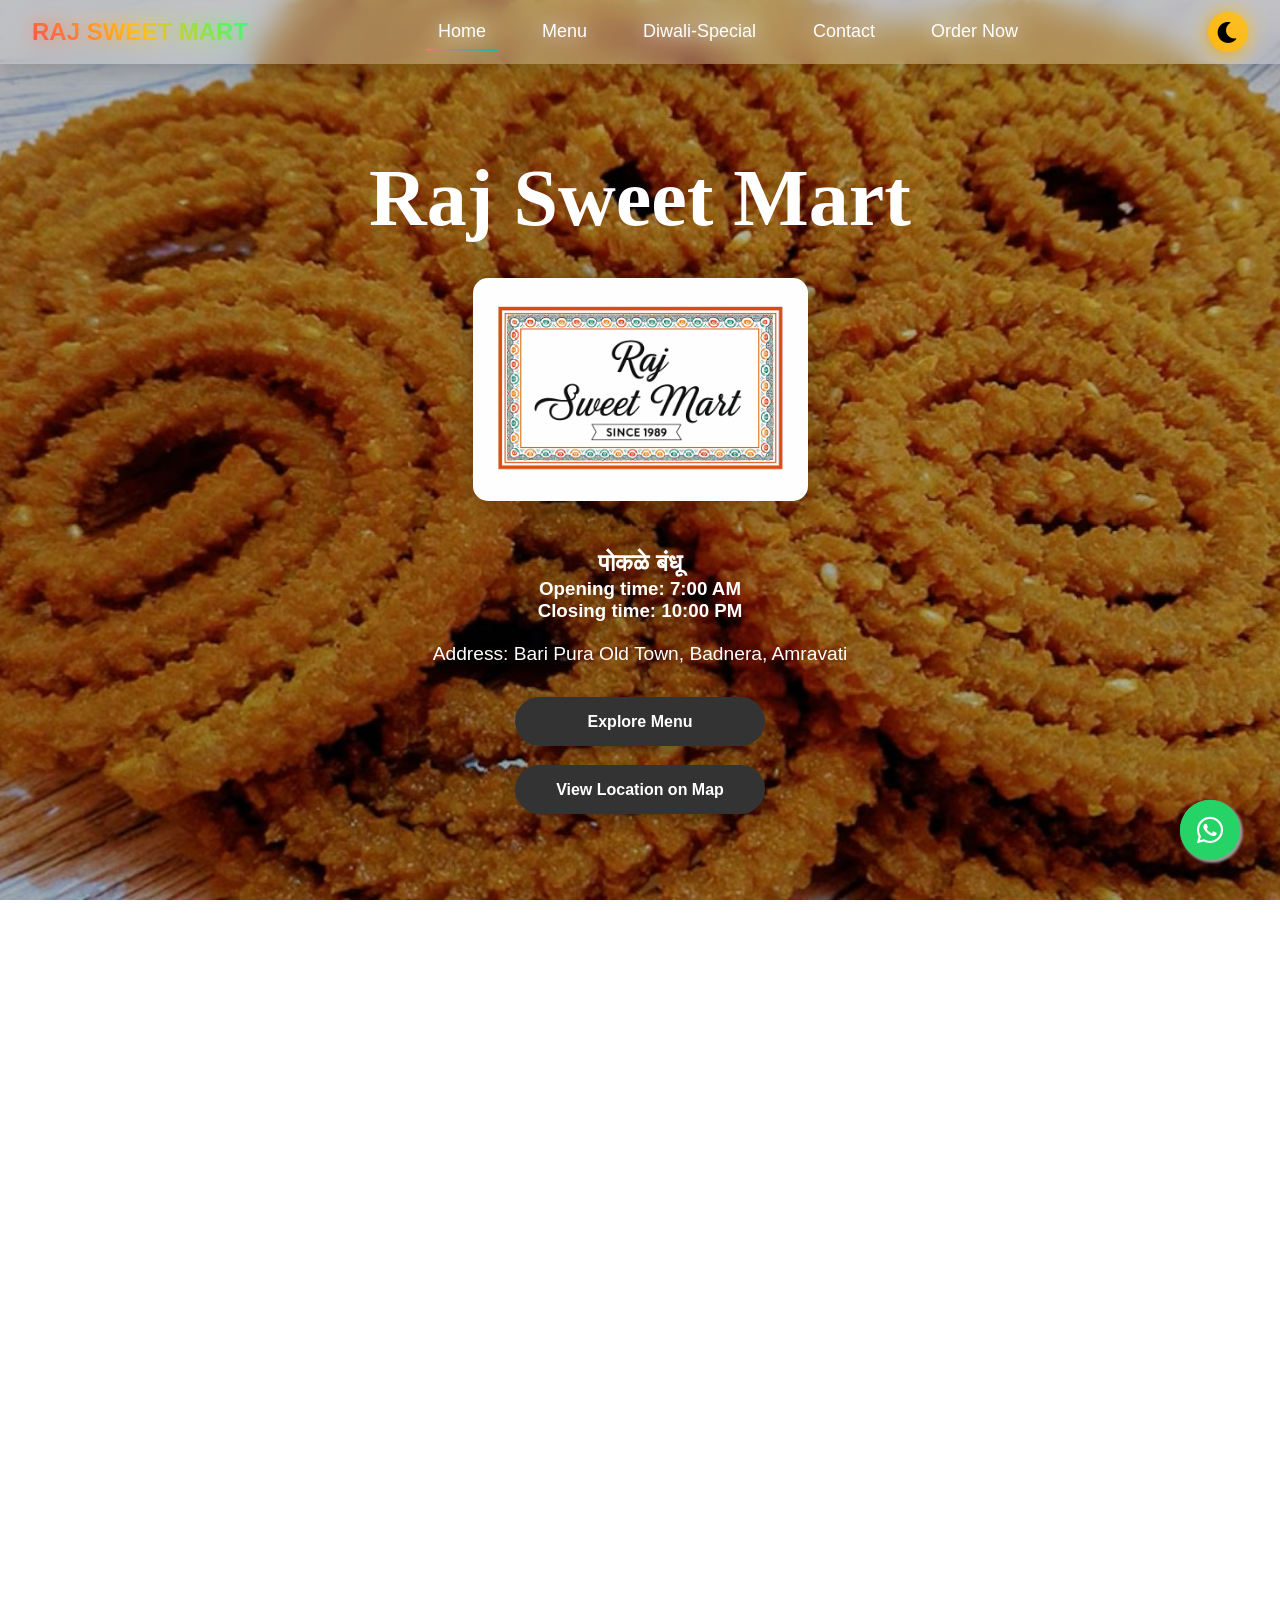
==== commit 0e9c156b: "Update index.html" ====
--- a/index.html
+++ b/index.html
@@ -218,7 +218,6 @@
                 <a href="diwali.html" class="nav-button">Diwali-Special</a>
                 <a href="contact.html" class="nav-button">Contact</a>
                 <a href="order.html" class="nav-button">Order Now</a>
-                <a href="user-dashboard.html" class="nav-button">My Orders</a>
             </div>
             <style>
                 .nav-links .nav-button {
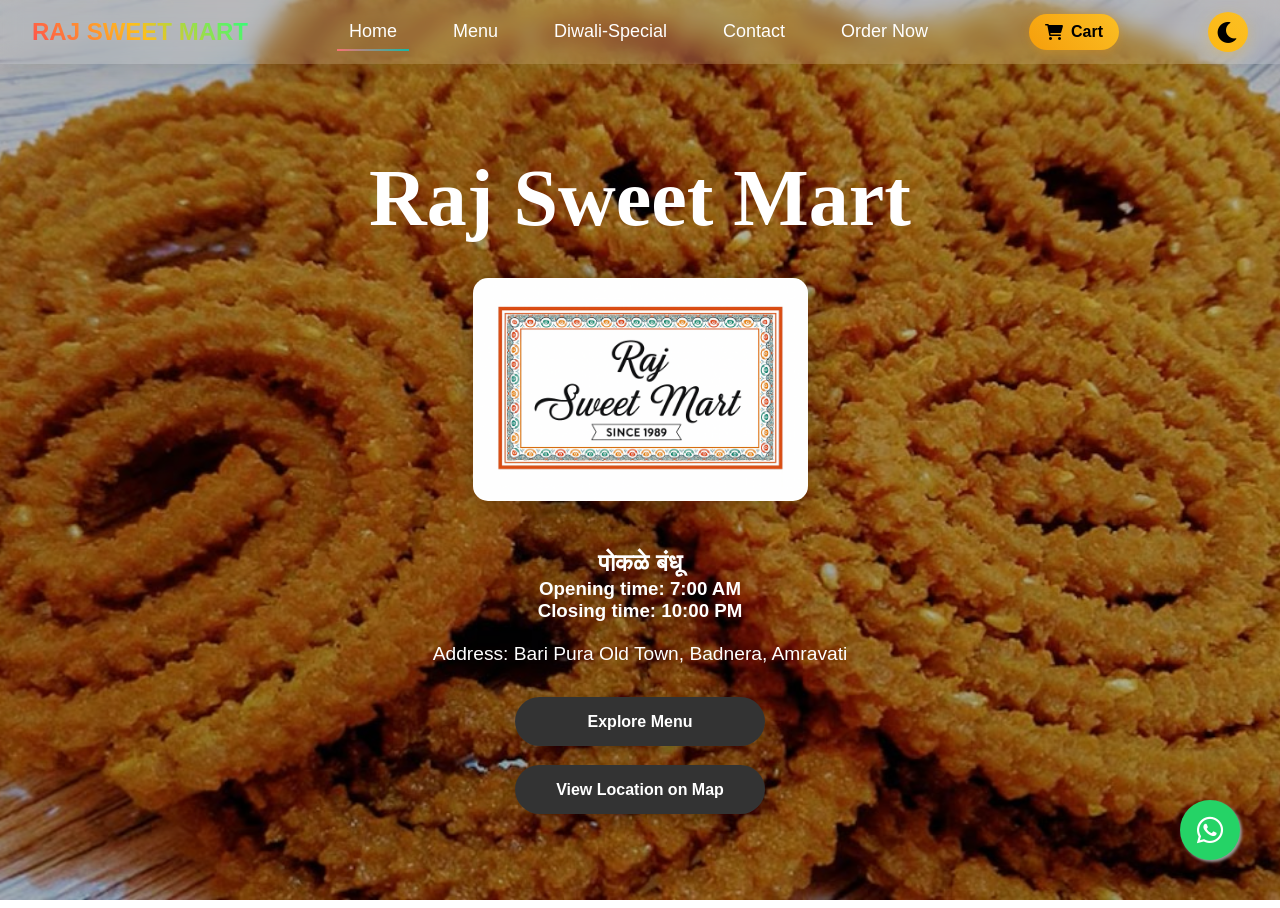
==== commit adea2671: "add product file and change order flow" ====
--- a/index.html
+++ b/index.html
@@ -14,7 +14,7 @@
     <meta charset="UTF-8">
     <meta name="viewport" content="width=device-width, initial-scale=1.0">
     <title>Raj Sweet Mart - Home</title>
-
+    
     <link rel="icon" type="image/png" href="logo/2.png">
 
 
@@ -81,6 +81,13 @@
                 }
             </style>
 
+            <!-- Cart Button -->
+            <a href="order.html" class="nav-cart-btn">
+                <i class="fas fa-shopping-cart"></i>
+                <span>Cart</span>
+                <span id="nav-cart-count" class="nav-cart-count">0</span>
+            </a>
+            
             <!-- Theme toggle button -->
             <button class="theme-toggle-btn" id="themeToggleBtn" title="Toggle light/dark mode" type="button">
                 <i class="fas fa-moon"></i>
@@ -140,151 +147,7 @@
     </div>
 
     <script src="/js/script.js"></script>
+    <script src="/js/cart.js"></script>
 </body>
 
-</html><!DOCTYPE html>
-<html lang="en">
-
-<head>
-    <script>
-        // Set dark theme class before CSS loads to prevent white flash
-        try {
-            if (localStorage.getItem('theme') === 'dark') {
-                document.documentElement.classList.add('dark-theme');
-                document.body.classList.add('dark-theme');
-            }
-        } catch (e) { }
-    </script>
-    <meta charset="UTF-8">
-    <meta name="viewport" content="width=device-width, initial-scale=1.0">
-    <title>Raj Sweet Mart - Home</title>
-
-    <link rel="icon" type="image/png" href="logo/2.png">
-
-
-    <!-- Google tag (gtag.js) -->
-    <script async src="https://www.googletagmanager.com/gtag/js?id=G-T4HXLF1717"></script>
-    <script>
-        window.dataLayer = window.dataLayer || [];
-        function gtag() { dataLayer.push(arguments); }
-        gtag('js', new Date());
-
-        gtag('config', 'G-T4HXLF1717');
-    </script>
-
-
-    <!-- Font Awesome -->
-    <link rel="stylesheet" href="https://cdnjs.cloudflare.com/ajax/libs/font-awesome/6.0.0/css/all.min.css">
-    <style>
-        @import url('https://fonts.googleapis.com/css2?family=Intel+One+Mono:ital,wght@0,300..700;1,300..700&display=swap');
-
-        /* Ensure all content is above video */
-        body,
-        .navbar,
-        .hero,
-        .whatsapp-float {
-            position: relative;
-            z-index: 1;
-        }
-    </style>
-    <!-- Theme CSS - Add this before your main CSS -->
-    <link rel="stylesheet" href="css/theme.css">
-    <!-- Main CSS -->
-    <link rel="stylesheet" href="css/styles.css">
-    <!-- Favicon -->
-    <link rel="icon" type="image/x-icon" href="images/favicon.ico">
-</head>
-
-<body class="background-image">
-    <!-- Fallback Background -->
-    <div class="video-fallback"></div>
-
-    <!-- Loading Indicator -->
-    <div class="video-loading" id="videoLoading">
-        <div class="loading-spinner"></div>
-        <p>Loading background video...</p>
-    </div>
-
-    <!-- Video Overlay -->
-    <div class="video-overlay"></div>
-    <!-- Navigation -->
-    <nav class="navbar" id="navbar">
-        <div class="nav-container">
-            <div class="logo"><a href="index.html" style="text-decoration: none; color: inherit;">RAJ SWEET MART</a>
-            </div>
-            <div class="nav-links">
-                <a href="index.html" class="nav-button">Home</a>
-                <a href="menu.html" class="nav-button">Menu</a>
-                <a href="diwali.html" class="nav-button">Diwali-Special</a>
-                <a href="contact.html" class="nav-button">Contact</a>
-                <a href="order.html" class="nav-button">Order Now</a>
-            </div>
-            <style>
-                .nav-links .nav-button {
-                    color: white !important;
-                }
-            </style>
-
-            <!-- Theme toggle button -->
-            <button class="theme-toggle-btn" id="themeToggleBtn" title="Toggle light/dark mode" type="button">
-                <i class="fas fa-moon"></i>
-            </button>
-            <button class="mobile-menu-btn" onclick="toggleMobileMenu()">
-                <span id="menu-icon">☰</span>
-            </button>
-        </div>
-        <div class="mobile-nav" id="mobile-nav">
-            <a href="index.html" class="mobile-nav-link">Home</a>
-            <a href="menu.html" class="mobile-nav-link">Menu</a>
-            <a href="diwali.html" class="mobile-nav-link">Diwali Special</a>
-            <a href="contact.html" class="mobile-nav-link">Contact</a>
-            <a href="order.html" class="mobile-nav-link">Order Now</a>
-            <a href="user-dashboard.html" class="mobile-nav-link">My Orders</a>
-        </div>
-        <!-- Mobile menu overlay -->
-        <div class="mobile-nav-overlay" id="mobile-nav-overlay"></div>
-    </nav>
-
-    <!-- Hero Section -->
-    <section id="home" class="hero">
-        <div class="hero-content">
-            <h1>Raj Sweet Mart</h1>
-            <style>
-                @import url('https://fonts.googleapis.com/css2?family=Bellefair&family=Intel+One+Mono:ital,wght@0,300..700;1,300..700&family=Merienda:wght@300..900&display=swap');
-            </style>
-            <!-- <p class="hero-description">Discover the finest sweets and treats at Raj Sweet Mart</p> -->
-            <div class="hotel-logo">
-                <img src="/images/newlogo.png" alt="Raj Sweet Mart Logo" class="logo-image">
-            </div>
-            <p class="surname">पोकळे बंधू</p>
-            <h3>Opening time: 7:00 AM</h3>
-            <h3>Closing time: 10:00 PM</h3>
-            <br>
-            <h4>Address: Bari Pura Old Town, Badnera, Amravati</h4>
-            <a href="menu.html" class="cta-button">Explore Menu</a>
-            <br><br>
-            <a href="contact.html" class="cta-button">View Location on Map</a>
-        </div>
-    </section>
-
-    <!-- WhatsApp Floating Button -->
-    <a href="https://wa.me/+919850937027" class="whatsapp-float" target="_blank">
-        <i class="fab fa-whatsapp"></i>
-    </a>
-
-    <div class="background-slideshow">
-        <div class="slide-wrapper">
-            <img src="/images/chakli.jpg" class="bg-slide active" alt="Background 1">
-            <img src="/images/anarsaa.jpg" class="bg-slide" alt="Background 2">
-            <img src="/images/karanji.jpg" class="bg-slide" alt="Background 3">
-            <img src="/images/chivdaa.jpg" class="bg-slide" alt="Background 4">
-            <img src="/images/shankarpada.jpg" class="bg-slide" alt="Background 5">
-            <img src="/images/gulab-jamun-desi ghee.jpg" class="bg-slide" alt="Background 6">
-        </div>
-        <div class="overlay"></div>
-    </div>
-
-    <script src="/js/script.js"></script>
-</body>
-
-</html>
+</html>
--- a/css/styles.css
+++ b/css/styles.css
@@ -1769,3 +1769,130 @@
         padding: 12px 32px;
     }
 }
+
+/* Floating Cart Button */
+.floating-cart-btn {
+    position: fixed;
+    bottom: 40px;
+    right: 40px;
+    background: linear-gradient(45deg, #f59e0b, #fbbf24);
+    color: #000;
+    width: 60px;
+    height: 60px;
+    border-radius: 50%;
+    display: none;
+    align-items: center;
+    justify-content: center;
+    font-size: 24px;
+    box-shadow: 0 4px 15px rgba(245, 158, 11, 0.4);
+    z-index: 1000;
+    text-decoration: none;
+    transition: all 0.3s ease;
+    animation: cart-pulse 2s infinite;
+}
+
+/* Navbar Cart Button */
+.nav-cart-btn {
+    display: none;
+    align-items: center;
+    gap: 8px;
+    padding: 8px 16px;
+    background: linear-gradient(45deg, #f59e0b, #fbbf24);
+    color: #000;
+    border-radius: 30px;
+    text-decoration: none;
+    font-weight: 600;
+    position: relative;
+    box-shadow: 0 2px 8px rgba(245, 158, 11, 0.3);
+    transition: all 0.3s ease;
+}
+
+.nav-cart-btn:hover {
+    transform: translateY(-2px);
+    box-shadow: 0 4px 12px rgba(245, 158, 11, 0.4);
+}
+
+.nav-cart-count {
+    background: #ef4444;
+    color: white;
+    font-size: 12px;
+    font-weight: bold;
+    width: 20px;
+    height: 20px;
+    border-radius: 50%;
+    display: flex;
+    align-items: center;
+    justify-content: center;
+    position: absolute;
+    top: -8px;
+    right: -8px;
+    box-shadow: 0 2px 5px rgba(0,0,0,0.2);
+}
+
+.floating-cart-btn:hover {
+    transform: scale(1.1);
+    box-shadow: 0 6px 20px rgba(245, 158, 11, 0.5);
+}
+
+.cart-item-count {
+    position: absolute;
+    top: -5px;
+    right: -5px;
+    background: #ef4444;
+    color: white;
+    font-size: 12px;
+    font-weight: bold;
+    width: 24px;
+    height: 24px;
+    border-radius: 50%;
+    display: flex;
+    align-items: center;
+    justify-content: center;
+    box-shadow: 0 2px 5px rgba(0,0,0,0.2);
+}
+
+@keyframes cart-pulse {
+    0%, 100% {
+        box-shadow: 0 4px 15px rgba(245, 158, 11, 0.4);
+    }
+    50% {
+        box-shadow: 0 4px 25px rgba(245, 158, 11, 0.6);
+    }
+}
+
+@media screen and (min-width: 768px) {
+    .nav-cart-btn {
+        display: flex;
+    }
+    
+    .floating-cart-btn {
+        display: none;
+    }
+}
+
+.nav-right-container {
+    display: flex;
+    align-items: center;
+    gap: 1rem;
+}
+
+@media screen and (max-width: 767px) {
+    .nav-cart-btn {
+        display: none;
+    }
+    
+    .floating-cart-btn {
+        display: flex;
+        width: 50px;
+        height: 50px;
+        bottom: 30px;
+        right: 10px;
+        font-size: 20px;
+    }
+    
+    .cart-item-count {
+        width: 20px;
+        height: 20px;
+        font-size: 10px;
+    }
+}
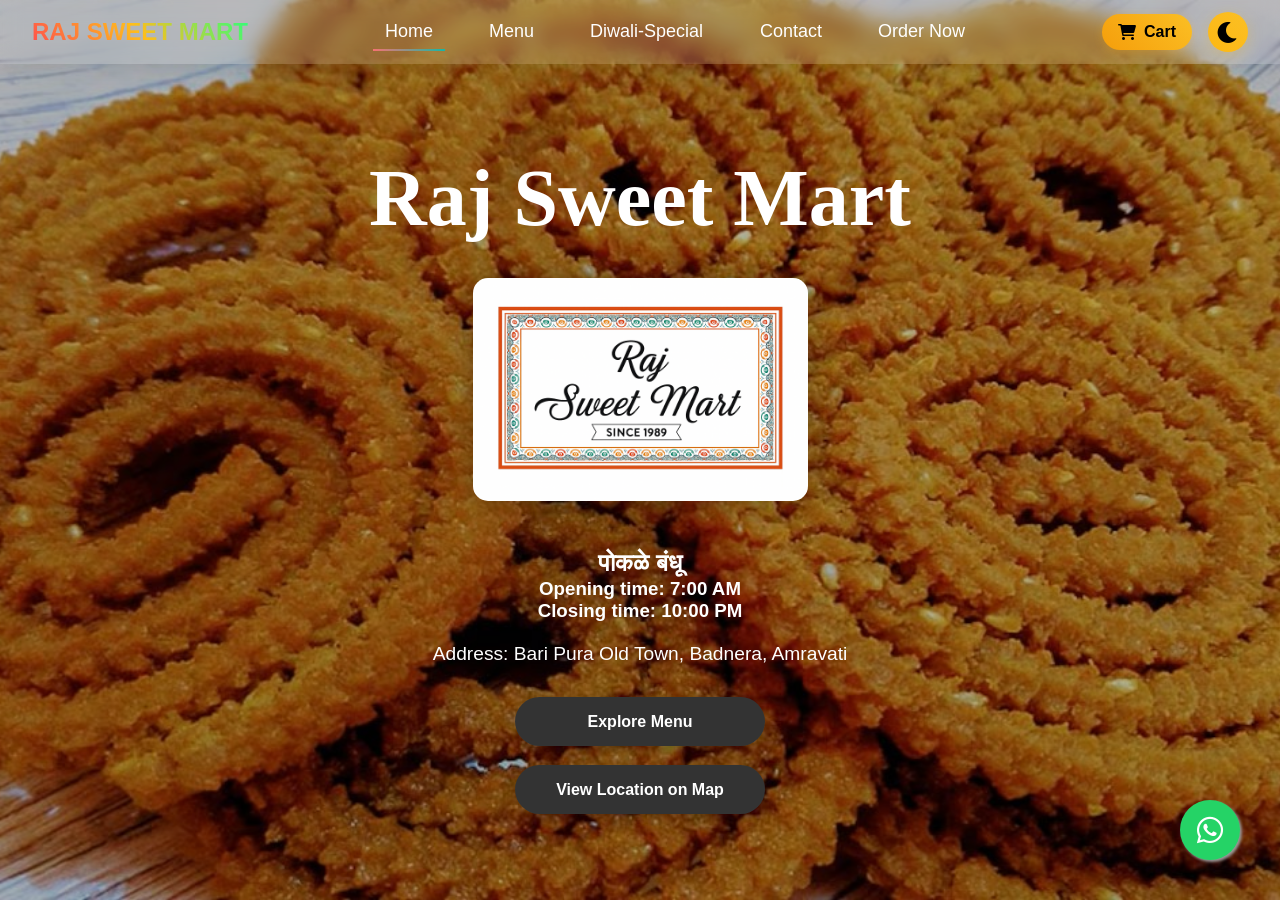
==== commit f9ffce1d: "astf" ====
--- a/index.html
+++ b/index.html
@@ -81,20 +81,22 @@
                 }
             </style>
 
-            <!-- Cart Button -->
-            <a href="order.html" class="nav-cart-btn">
-                <i class="fas fa-shopping-cart"></i>
-                <span>Cart</span>
-                <span id="nav-cart-count" class="nav-cart-count">0</span>
-            </a>
-            
-            <!-- Theme toggle button -->
-            <button class="theme-toggle-btn" id="themeToggleBtn" title="Toggle light/dark mode" type="button">
-                <i class="fas fa-moon"></i>
-            </button>
-            <button class="mobile-menu-btn" onclick="toggleMobileMenu()">
-                <span id="menu-icon">☰</span>
-            </button>
+            <div class="nav-right-container">
+                <!-- Cart Button -->
+                <a href="order.html" class="nav-cart-btn">
+                    <i class="fas fa-shopping-cart"></i>
+                    <span>Cart</span>
+                    <span id="nav-cart-count" class="nav-cart-count">0</span>
+                </a>
+                
+                <!-- Theme toggle button -->
+                <button class="theme-toggle-btn" id="themeToggleBtn" title="Toggle light/dark mode" type="button">
+                    <i class="fas fa-moon"></i>
+                </button>
+                <button class="mobile-menu-btn" onclick="toggleMobileMenu()">
+                    <span id="menu-icon">☰</span>
+                </button>
+            </div>
         </div>
         <div class="mobile-nav" id="mobile-nav">
             <a href="index.html" class="mobile-nav-link">Home</a>
@@ -146,6 +148,12 @@
         <div class="overlay"></div>
     </div>
 
+    <!-- Floating Cart Button -->
+    <a href="order.html" class="floating-cart-btn">
+        <i class="fas fa-shopping-cart"></i>
+        <span id="cart-item-count" class="cart-item-count">0</span>
+    </a>
+
     <script src="/js/script.js"></script>
     <script src="/js/cart.js"></script>
 </body>
